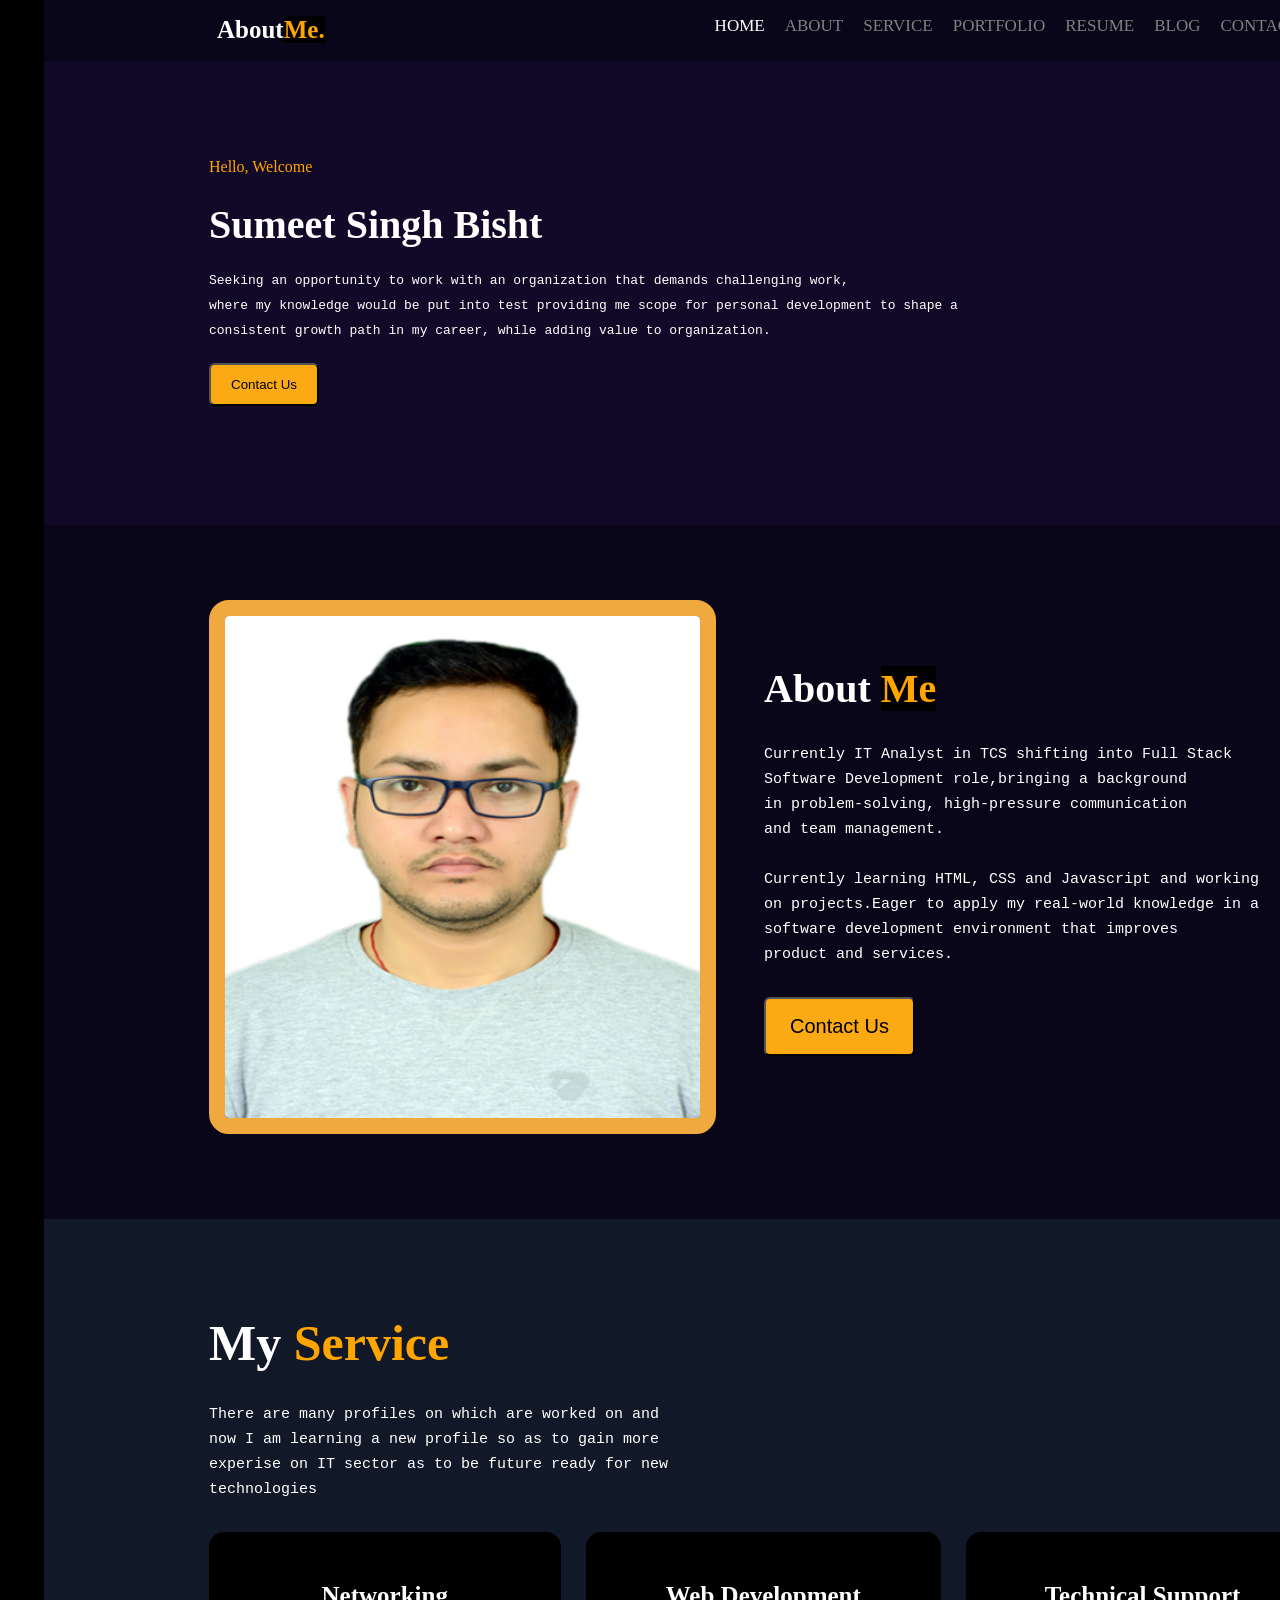
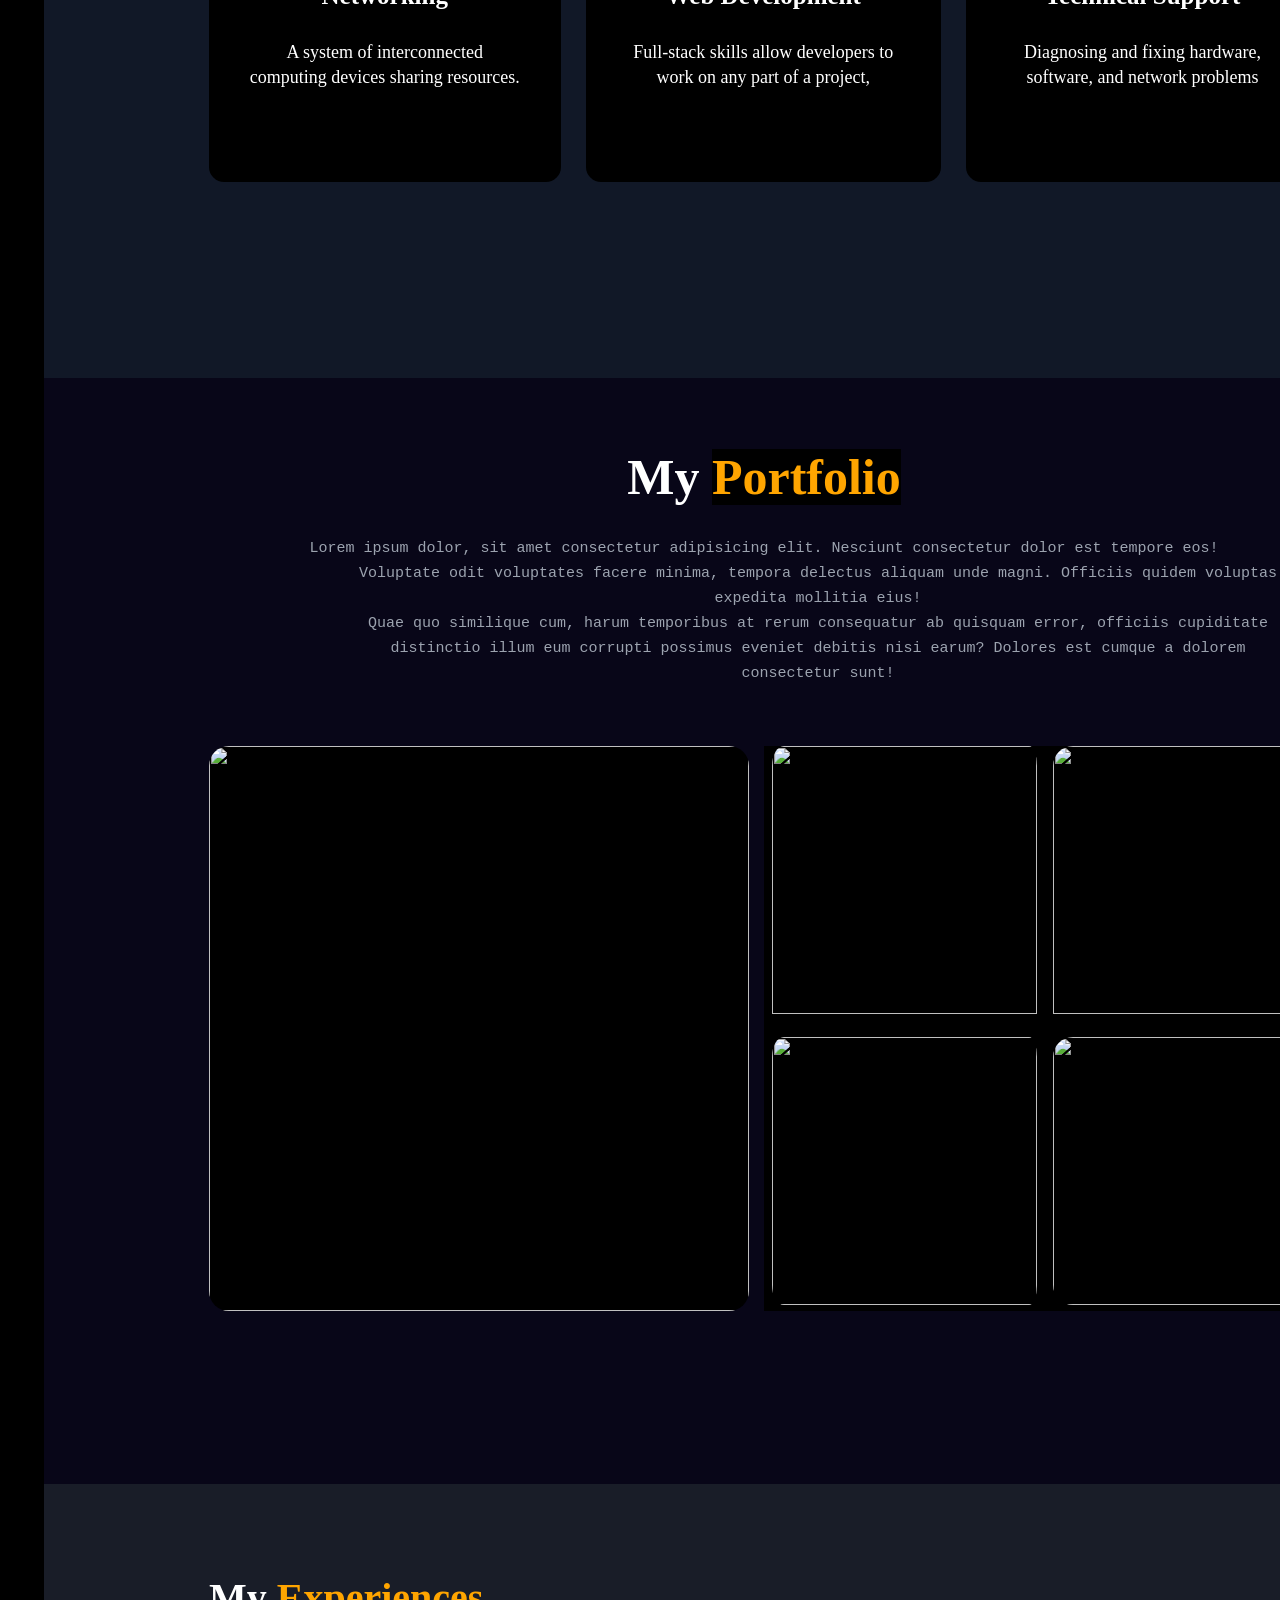
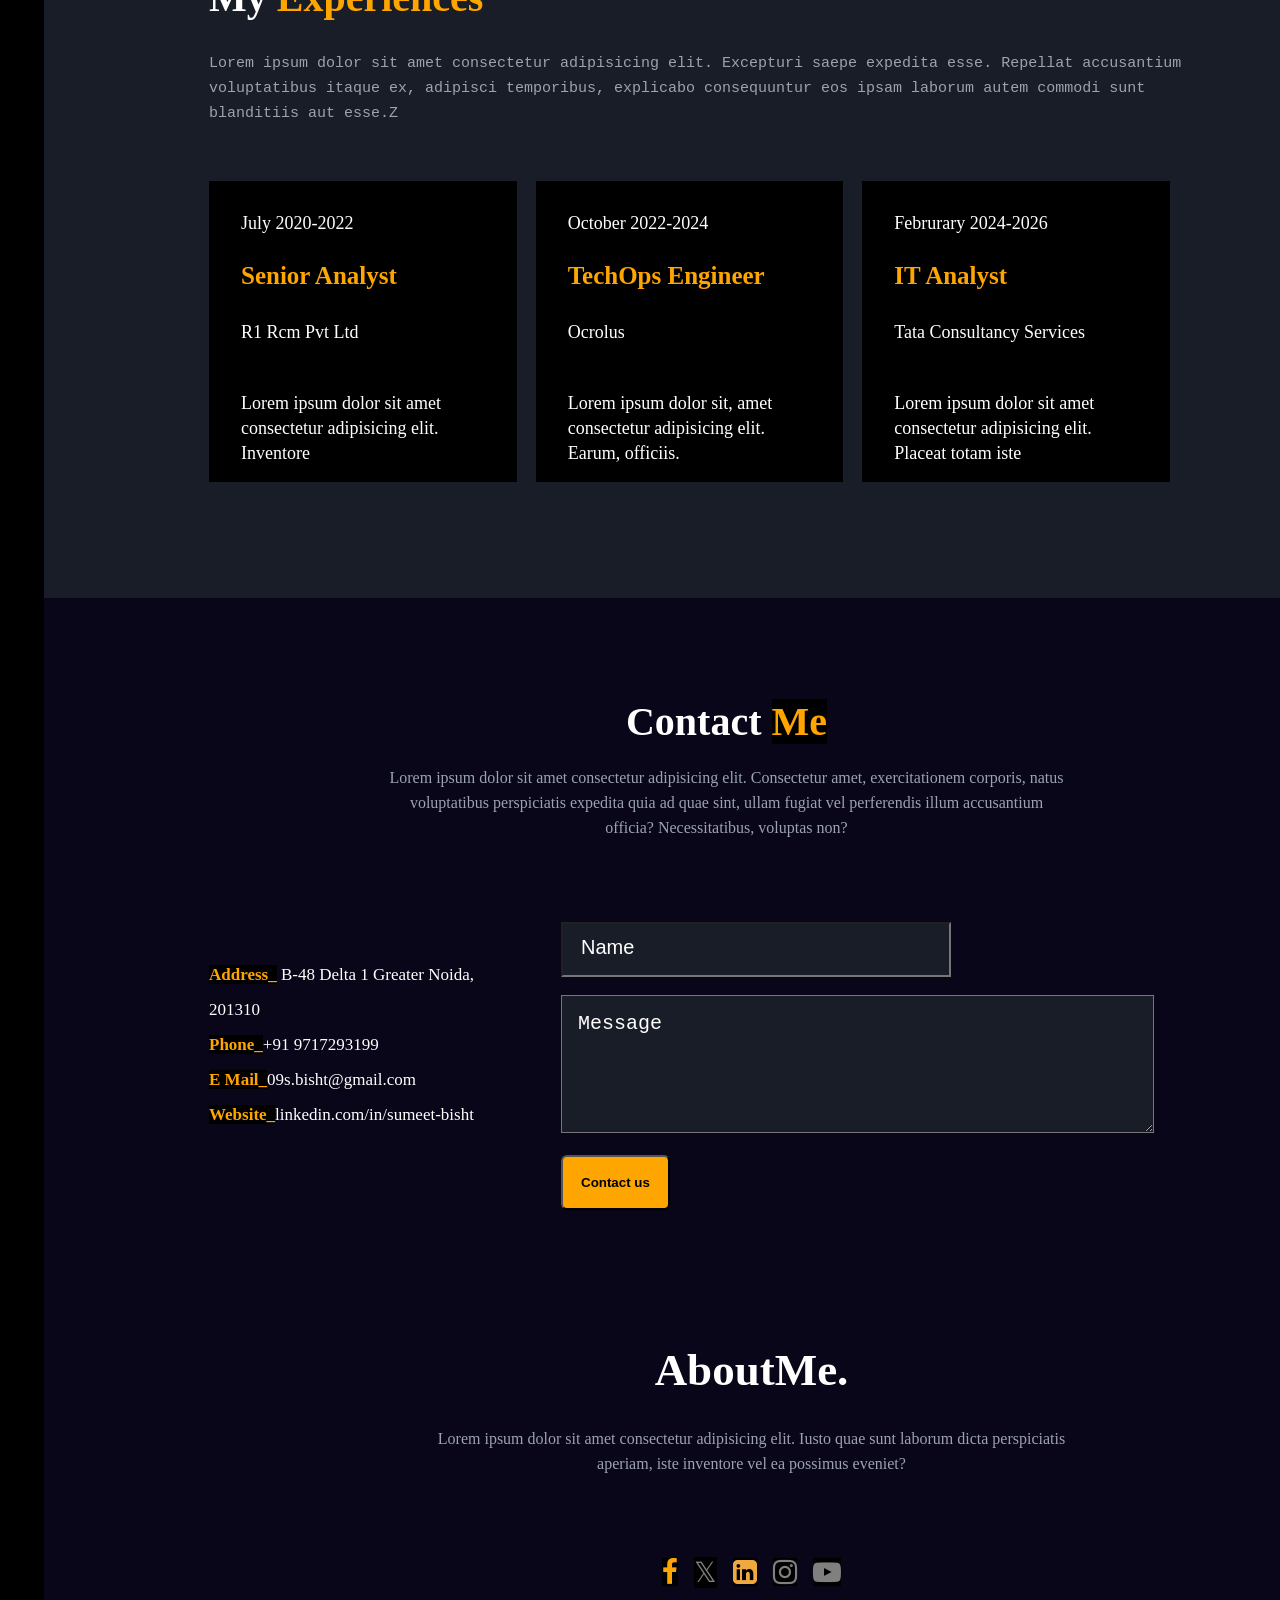
==== index.html @ c39bfbfd "Add files via upload" ====
<!DOCTYPE html>
<html lang="en">

<head>
    <meta charset="UTF-8">
    <meta name="viewport" content="width=device-width, initial-scale=1.0">
    <title>Portfolio</title>
    <link rel="stylesheet" href="Portfolio.css">
    <link rel="stylesheet" href="https://cdnjs.cloudflare.com/ajax/libs/font-awesome/4.7.0/css/font-awesome.min.css">
</head>

<body>

    <!-- navigation bar -->
    <div class="navbar">
        <div class="navsec">
            <h3>About<span class="Me">Me.</span></h3>
            <ul class="nav-grid">
                <li class="home">HOME</li>
                <li class="nav-item">ABOUT</li>
                <li class="nav-item">SERVICE</li>
                <li class="nav-item">PORTFOLIO</li>
                <li class="nav-item">RESUME</li>
                <li class="nav-item">BLOG</li>
                <li class="nav-item">CONTACT</li>
            </ul>
        </div>
    </div>

    <!-- hero section -->

    <div class="hero">
        <div class="herosec">
            <p class="wel">Hello, Welcome</p>
            <h2>Sumeet Singh Bisht</h2>
            <pre>Seeking an opportunity to work with an organization that demands challenging work, 
where my knowledge would be put into test providing me scope for personal development to shape a
consistent growth path in my career, while adding value to organization.</pre>
            <button class="contact">Contact Us</button>
        </div>
    </div>

    <!-- About Me -->

    <div class="About">
        <img src="Pic.JPG" alt="">
        <div class="Frame2">
            <h3>About <span class="Me">Me</span></h3>
            <pre>Currently IT Analyst in TCS shifting into Full Stack
Software Development role,bringing a background
in problem-solving, high-pressure communication
and team management.

Currently learning HTML, CSS and Javascript and working
on projects.Eager to apply my real-world knowledge in a
software development environment that improves
product and services.</pre>
            <button class="contact">Contact Us</button>
        </div>
    </div>

    <!-- My Services -->
    <div class="Service">
        <div class="Service-elem">
            <h2>My <span class="Me" style="background: rgba(17, 24, 39, 1);">Service</span> </h2>
            <pre>There are many profiles on which are worked on and
now I am learning a new profile so as to gain more
experise on IT sector as to be future ready for new
technologies</pre>
            <div class="service-grid">
                <span class="service-item">
                    <h3>Networking</h3>
                    <p>A system of interconnected computing devices sharing resources.</p>
                </span>

                <span class="service-item">
                    <h3>Web Development</h3>
                    <p>Full-stack skills allow developers to work on any part of a project,</p>
                </span>

                <span class="service-item">
                    <h3>Technical Support</h3>
                    <p>Diagnosing and fixing hardware, software, and network problems</p>
                </span>
            </div>
        </div>
    </div>

    <!-- My portfolio -->

    <div class="Portfolio">
        <div class="Portfoliodiv">
            <h2>My <span class="Me">Portfolio</span></h2>
            <pre>Lorem ipsum dolor, sit amet consectetur adipisicing elit. Nesciunt consectetur dolor est tempore eos!
            Voluptate odit voluptates facere minima, tempora delectus aliquam unde magni. Officiis quidem voluptas
            expedita mollitia eius!
            Quae quo similique cum, harum temporibus at rerum consequatur ab quisquam error, officiis cupiditate
            distinctio illum eum corrupti possimus eveniet debitis nisi earum? Dolores est cumque a dolorem
            consectetur sunt!</pre>
            <div class="Portfolioimages">
                <img src="image1.jpg" alt="" height="565px" width="540px">
                <div class="imagegrid">
                    <img class="img1" src="set1.jpg" alt="" width="265px" height="268px">
                    <img class="img2" src="set2.jpg" alt="" width="265px" height="268px">
                    <img class="img3" src="set3.jpg" alt="" width="265px" height="268px">
                    <img class="img4" src="set4.jpg" alt="" width="265px" height="268px">
                </div>
            </div>
        </div>
    </div>

    <!-- My Experiences -->

    <div class="Experience">
        <div class="myexp">
            <h2>My <span class="Me" style="background-color: rgba(25, 29, 40, 1);">Experiences</span></h2>
            <pre>Lorem ipsum dolor sit amet consectetur adipisicing elit. Excepturi saepe expedita esse. Repellat accusantium
voluptatibus itaque ex, adipisci temporibus, explicabo consequuntur eos ipsam laborum autem commodi sunt
blanditiis aut esse.Z</pre>
            <div class="Experiencegrid">
                <div class="expgriditems">
                    <p>July 2020-2022</p>
                    <h3 class="Me">Senior Analyst</h3>
                    <p>R1 Rcm Pvt Ltd</p>
                    <p class="desc">Lorem ipsum dolor sit amet consectetur adipisicing elit. Inventore</p>
                </div>
                <div class="expgriditems">
                    <p> October 2022-2024</p>
                    <h3 class="Me">TechOps Engineer</h3>
                    <p>Ocrolus</p>
                    <p class="desc">Lorem ipsum dolor sit, amet consectetur adipisicing elit. Earum, officiis.</p>
                </div>
                <div class="expgriditems">
                    <p>Februrary 2024-2026</p>
                    <h3 class="Me">IT Analyst</h3>
                    <p>Tata Consultancy Services</p>
                    <p class="desc">Lorem ipsum dolor sit amet consectetur adipisicing elit. Placeat totam iste</p>

                </div>
            </div>
        </div>
    </div>

    <!-- Contact Me -->

    <div class="Contact">
        <div class="Cntct">

            <h1>Contact <span class="Me">Me</span></h1>
            <p>Lorem ipsum dolor sit amet consectetur adipisicing elit. Consectetur amet, exercitationem corporis, natus
                voluptatibus perspiciatis expedita quia ad quae sint, ullam fugiat vel perferendis illum accusantium
                officia? Necessitatibus, voluptas non?</p>
        </div>
        <div class="Contactgrid">
            <div class="address">
                <p><b class="Me">Address_</b> B-48 Delta 1 Greater Noida, 201310</p>
                <p><b class="Me">Phone_</b>+91 9717293199</p>
                <p><b class="Me">E Mail_</b>09s.bisht@gmail.com</p>
                <p><b class="Me">Website_</b>linkedin.com/in/sumeet-bisht</p>

            </div>
            <div class="form">

                <form action="">
                    <input class="Nametext" type="text" placeholder="Name"><br><br>
                    <textarea class="Mesgtext" name="" id="" placeholder="Message" cols="70"
                        rows="8"></textarea><br><br>
                    <input class="Formbtn" type="button" value="Contact us">
                </form>
            </div>

        </div>

        <footer>

            <h2>AboutMe.</h2>
            <p>Lorem ipsum dolor sit amet consectetur adipisicing elit. Iusto quae sunt laborum dicta perspiciatis
                aperiam, iste inventore vel ea possimus
                eveniet?</p>

            <div class="footergrid">
                <center> 
                <span style="font-size: 28px;color: orange;" class="fa">&#xf09a;</span>&nbsp;&nbsp;&nbsp;
                <span style="color: gray; font-size: 28px;">&#x1D54F;</span>&nbsp;&nbsp;&nbsp;
                <i class="fa fa-linkedin-square"
                    style="font-size:28px;color:rgba(240, 169, 62, 1)"></i>&nbsp;&nbsp;&nbsp;
                <i class="fa fa-instagram" style="font-size:28px;color:gray"></i>&nbsp;&nbsp;&nbsp;
                <i class="fa fa-youtube-play" style="font-size:28px; color: gray;"></i>
                </center>
            </div>
        </footer>


    </div>
</body>

</html>
---- Portfolio.css ----
* {
    margin: 0px;
    padding: 0px;
    background-color: black;
}

/* navigation bar */

.navbar {

    color: white;
    background-color: rgba(8, 6, 24, 1);
    width: 1440px;
    height: 62px;
    margin: 0px 44px;
}

.navsec {

    background-color: rgba(8, 6, 24, 1);
    height: 30px;
    width: 1204px;
    display: grid;
    grid-template-columns: 600px 700px;
    padding: 16px 8px;
    gap: 5px;

}

.navbar h3 {

    padding-left: 165px;
    font-size: 25px;
    background-color: rgba(8, 6, 24, 1);;
}

.Me {
    color: orange;
}


.nav-grid {
    background-color: rgba(8, 6, 24, 1);
    display: flex;
    justify-content: center;
    list-style: none;
    gap: 20px;
    color: gray;
    font-size: 17px;
}

.nav-grid li{
    background-color: rgba(8, 6, 24, 1);;
}

.home {
    color: white;
}

/* hero section */

.hero {
    background-color: rgba(18, 8, 39, 1);
    margin: 0px 44px;
    height: 463px;
    width: 1440px;
}

.herosec {
    
    background-color: rgba(18, 8, 39, 1);

}

.wel {
    padding: 96px 0px 25px 165px;
    color: orange;
   background-color: rgba(18, 8, 39, 1); 
}

.hero h2 {

    color: white;
    padding: 0px 0px 20px 165px;
    font-size: 40px;
    background-color: rgba(18, 8, 39, 1);

}

.hero pre {

    color: white;
    padding: 0px 0px 20px 165px;
    line-height: 25px;
    background-color: rgba(18, 8, 39, 1);
}

.contact {

    margin-left: 165px;
    background-color: rgb(251, 170, 20);
    padding: 12px 20px;
    border-radius: 6px;
}

/* About Me */

.About {
    height: 694px;
    width: 1440px;
    background-color: rgba(8, 6, 24, 1);
    margin: 0px 44px;
    display: grid;
    grid-template-columns: repeat(2, 1fr);
}

.About img {

    height: 502px;
    width: 475px;
    margin: 75px 25px 0px 165px;
    border: 16px solid rgba(240, 169, 62, 1);
    border-radius: 20px;
}

.Frame2 {

    width: 509px;
    height: 348px;
    background-color: rgba(8, 6, 24, 1);
}

.About h3 {
    margin: 140px 0px 30px 0px;
    font-size: 40px;
    color: white;
    background-color: rgba(8, 6, 24, 1);
}

.About pre {

    color: white;
    line-height: 25px;
    margin-bottom: 30px;
    font-size: 15px;
    background-color: rgba(8, 6, 24, 1);
}

.About button {
    padding: 16px 24px;
    margin-left: 0px;
    font-size: 20px;
}

/* My Services */

.Service {

    background: rgba(17, 24, 39, 1);
    height: 759px;
    width: 1440px;
    margin: 0px 44px;
}

.Service h2 {

    margin: 0px 0px 30px 165px;
    padding-top: 95px;
    font-size: 50px;
    color: white;
    background: rgba(17, 24, 39, 1);

}

.Service pre {

    color: white;
    margin: 0px 0px 30px 165px;
    line-height: 25px;
    font-size: 15px;
    text-align: justify;
    background: rgba(17, 24, 39, 1);
}

.Service-elem {
    width: 1110px;
    height: 567px;
    background: rgba(17, 24, 39, 1);
}

.service-grid {

    display: flex;
    width: 100%;
    margin: 0px 0px 30px 165px;
    gap: 25px;
    text-align: center;
    background: rgba(17, 24, 39, 1);
    color: white;

}

.service-item {

    background-color: black;
    height: 150px;
    padding: 50px 40px;
    border-radius: 15px;
}

.service-item h3 {

    font-size: 25px;
    margin-bottom: 30px;
    font-weight: bold;
}

.service-item p {

    font-size: 18px;
    line-height: 25px;
}

/* My portfolio */

.Portfolio {

    width: 1440px;
    height: 1106px;
    margin: 0px 44px;
    background-color: rgba(8, 6, 24, 1)
}

.Portfoliodiv {

    width: 1110px;
    height: 1006px;
    margin: 0px 0px 30px 165px;
    background-color: rgba(8, 6, 24, 1)
}

.Portfolio h2 {

    color: white;
    text-align: center;
    padding: 70px 0px 30px;
    font-size: 50px;
    background-color: rgba(8, 6, 24, 1)
}

.Portfolio pre {

    color: rgba(156, 163, 175, 1);
    font-size: 15px;
    line-height: 25px;
    text-align: center;
    padding-bottom: 60px;
    background-color: rgba(8, 6, 24, 1)
}

.Portfolioimages {

    display: grid;
    grid-template-columns: repeat(2, 1fr);
    width: 1110px;
    height: 565px;
    background-color: rgba(8, 6, 24, 1)
    
}

.Portfolioimages img {

    border-radius: 20px;
}

.img1 {
    padding-left: 8px;
    padding-right: 12px;
    /* border-radius: 30px; */
    padding-bottom: 23px;
    border: none;
}

.img2 {

    border-radius: 12px;
    padding-bottom: 22px;
}

.img3 {

    border-radius: 12px;
     padding-right: 12px;
     padding-left: 8px;

}

.img4{
    border-radius: 12px;
}

/* My Experiences */

.Experience{

    background-color: rgba(25, 29, 40, 1);
    width: 1440px;
    height: 714px;
    margin: 0px 44px;

}

.myexp {

    width: 1126px;
    height: 600px;
    background-color: rgba(25, 29, 40, 1);
}

.Experience h2{

    margin: 0px 0px 30px 165px;
    padding-top: 90px;
    font-size: 40px;
    color: white;
    background-color: rgba(25, 29, 40, 1);
}

.Experience pre{

    color: rgba(156, 163, 175, 1);
    font-size: 15px;
    line-height: 25px;
    margin: 0px 0px 55px 165px;
    background-color: rgba(25, 29, 40, 1);
}

.Experiencegrid {

    display: flex;
    margin-left: 165px;
    gap: 19px;
    background-color: rgba(25, 29, 40, 1);
    border-radius: 20px;

}

.expgriditems {

    width: 310px;
    height: 295px;
    border-radius:20px;
    border: 1px;
    /* gap: 8px; */
    background-color: rgba(25, 29, 40, 1);
    

}

.expgriditems p {

    color: white;
    padding: 32px 32px 16px 32px;
    font-size: 18px;
    
}
.expgriditems h3 {

    padding: 12px 0px 0px 32px;
    font-size: 25px;
}

.desc {

    color: white;
    padding: 0px 32px 32px 32px;
    font-size: 18px;
    line-height: 25px;
    text-align: left
}

/* Contact Me */

.Contact {

    width: 1440px;
    height: 1062px;
    background-color: rgba(8, 6, 24, 1);
    margin: 0px 44px;
    
}



.Cntct {
    width: 685px;
    height: 142px;
    gap: 24px;
    text-align: center;
    padding: 100px 0px 32px 340px;
    background-color: rgba(8, 6, 24, 1);

    
}

.Cntct h1 {
    color: white;
    font-size: 40px;
    padding-bottom: 20px;
    background-color: rgba(8, 6, 24, 1);
}

.Cntct p {
    line-height: 25px;
    color: rgba(156, 163, 175, 1);
    background-color: rgba(8, 6, 24, 1);
}

 
.Contactgrid{

    width: 1110px;
    height: 352px;
    padding-top: 50px;
    display: grid;
    grid-template-columns: repeat(2,1fr);
    background-color: rgba(8, 6, 24, 1);
}

.address {
    margin: 35px 0px 0px 165px;
    text-align: left;
    line-height: 35px;
    color: white;
    font-size: 17px;
    background-color: rgba(8, 6, 24, 1);
}

.address p {
    background-color: rgba(8, 6, 24, 1);
}

.form {

    background-color: rgba(8, 6, 24, 1);
}

.form form {
    background-color: rgba(8, 6, 24, 1);
}
.Nametext {
    padding: 18px;
    width: 350px;
    background-color: rgba(25, 29, 40, 1);
    margin-left: 50px;
}

.Mesgtext {

    margin-left: 50px;
    background-color: rgba(25, 29, 40, 1);
    padding: 8px;
}


input::placeholder{
    color: white;
    font-size: 20px;
}

textarea::placeholder{
    color: white;
    padding: 8px;
    font-size: 20px;
}


.Formbtn {

    margin-left: 50px;
    padding: 18px;
    border-radius: 6px;
    background-color: orange;
    font-weight:bold;
}

footer {
width: 685px;
height: 320px;
margin-left: 365px;
background-color: rgba(8, 6, 24, 1);
}

footer h2{
    color: white;
    text-align: center;
    font-size: 45px;
    padding: 70px 0px 30px 0px;
    background-color: rgba(8, 6, 24, 1);
}

footer p {

    color: rgba(156, 163, 175, 1);
    line-height: 25px;
    padding-bottom: 80px;
    text-align: center;
    background-color: rgba(8, 6, 24, 1);
}

.footergrid center {
    background-color: rgba(8, 6, 24, 1);
}
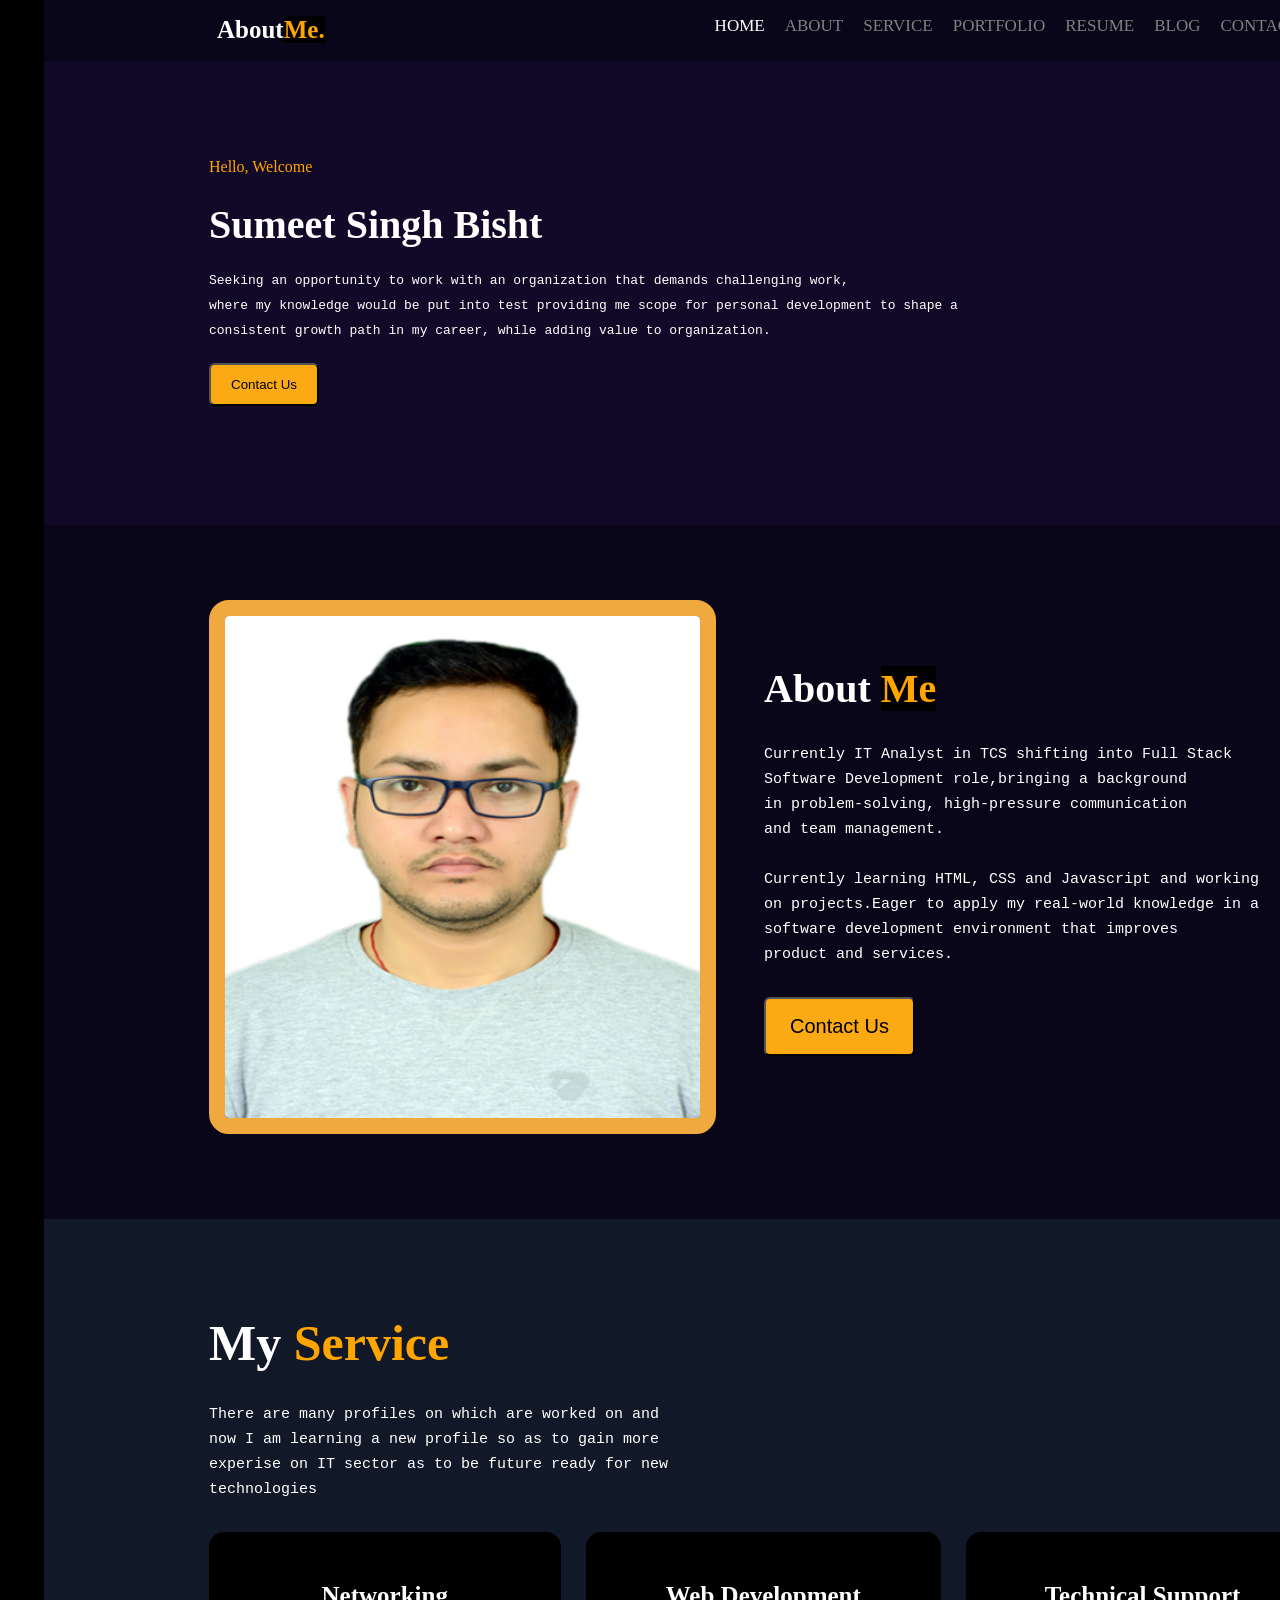
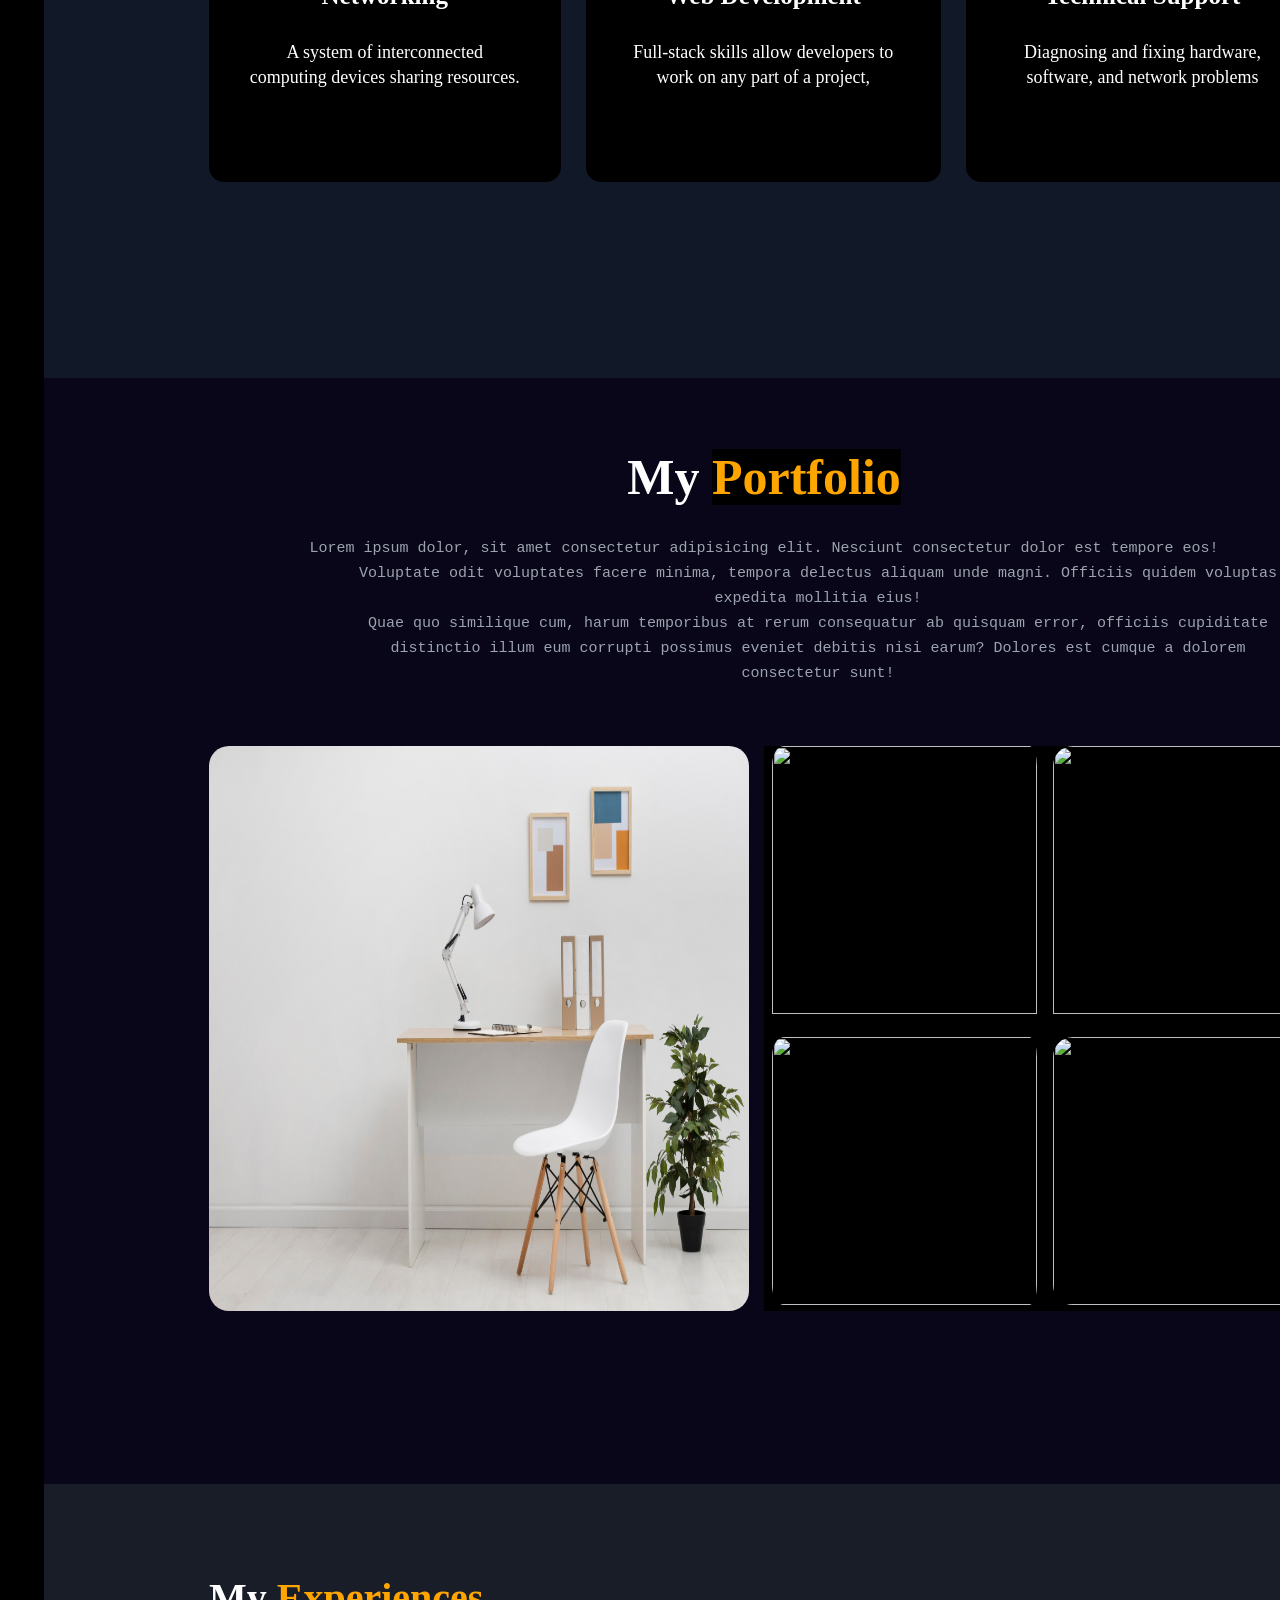
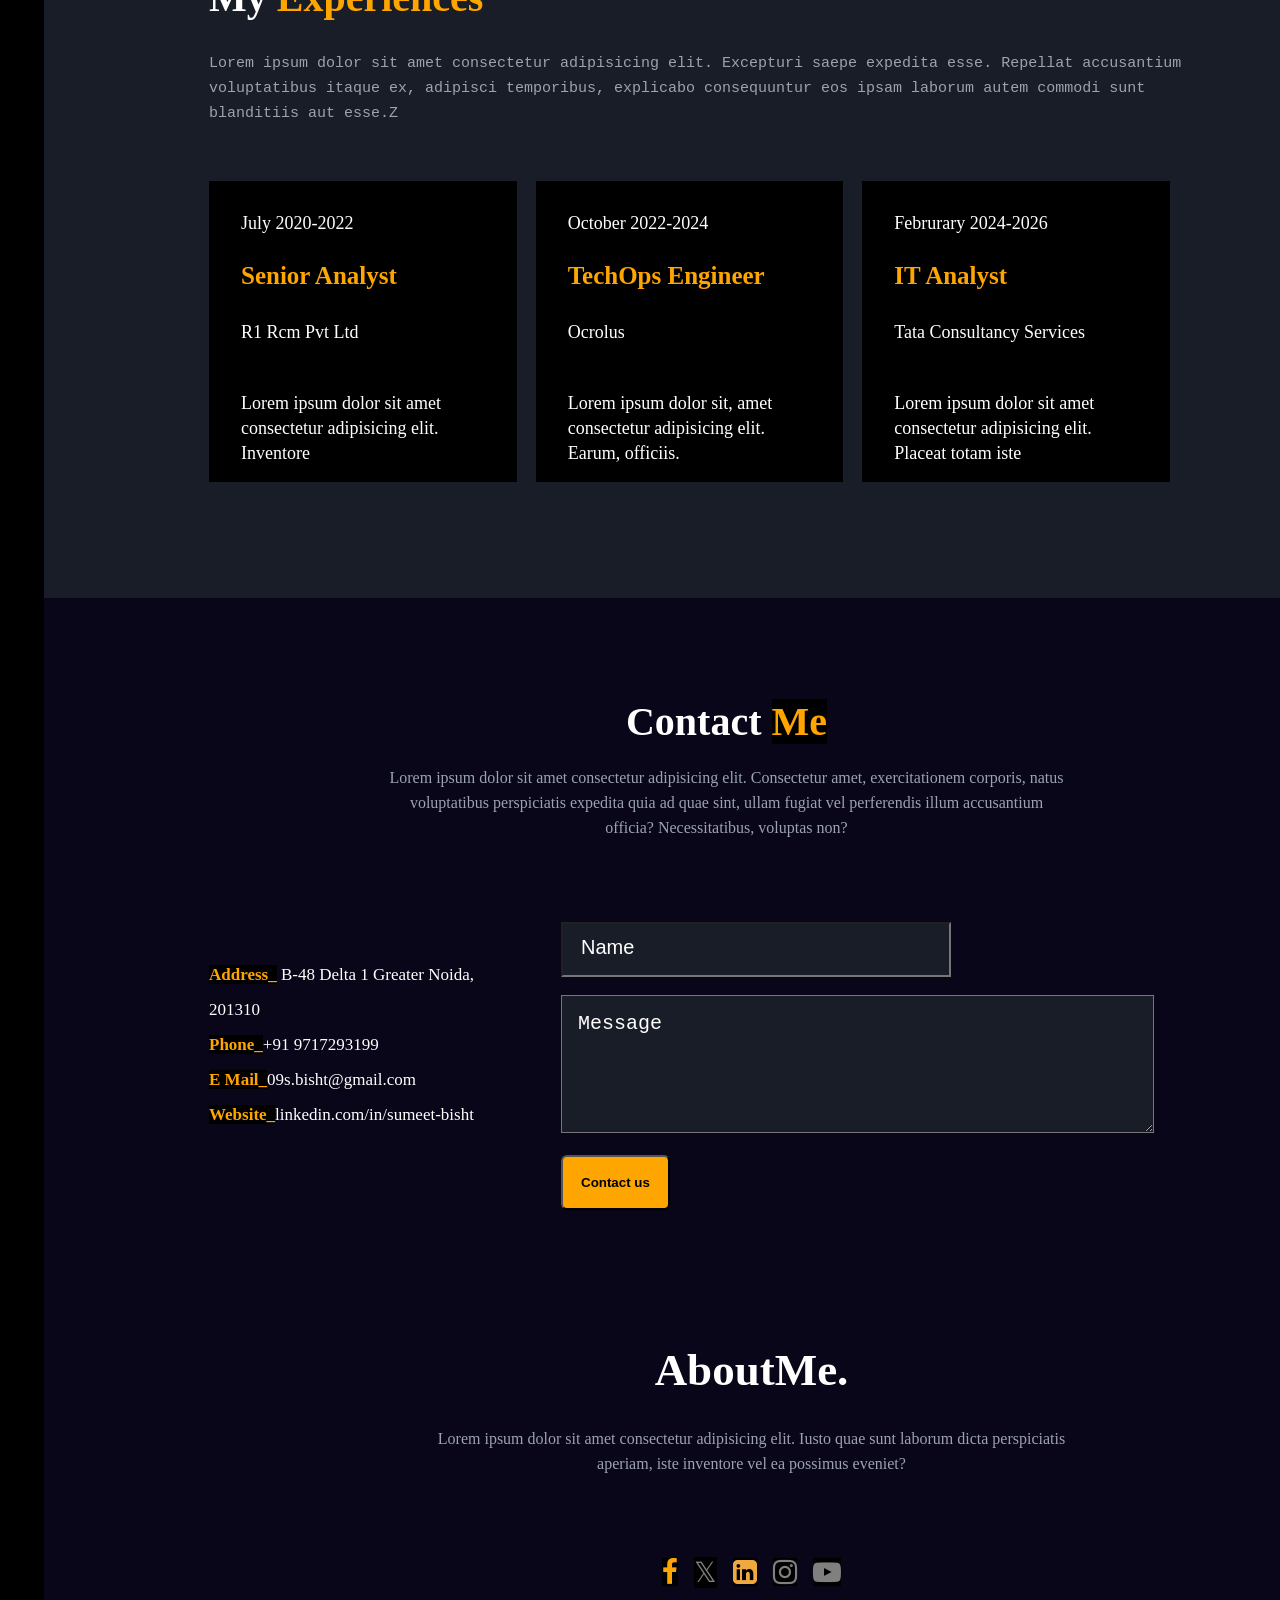
==== commit 3303a9cc: "Add files via upload" ====
--- a/index.html
+++ b/index.html
@@ -98,7 +98,7 @@
             distinctio illum eum corrupti possimus eveniet debitis nisi earum? Dolores est cumque a dolorem
             consectetur sunt!</pre>
             <div class="Portfolioimages">
-                <img src="image1.jpg" alt="" height="565px" width="540px">
+                <img src="Image1.jpg" alt="" height="565px" width="540px">
                 <div class="imagegrid">
                     <img class="img1" src="set1.jpg" alt="" width="265px" height="268px">
                     <img class="img2" src="set2.jpg" alt="" width="265px" height="268px">
